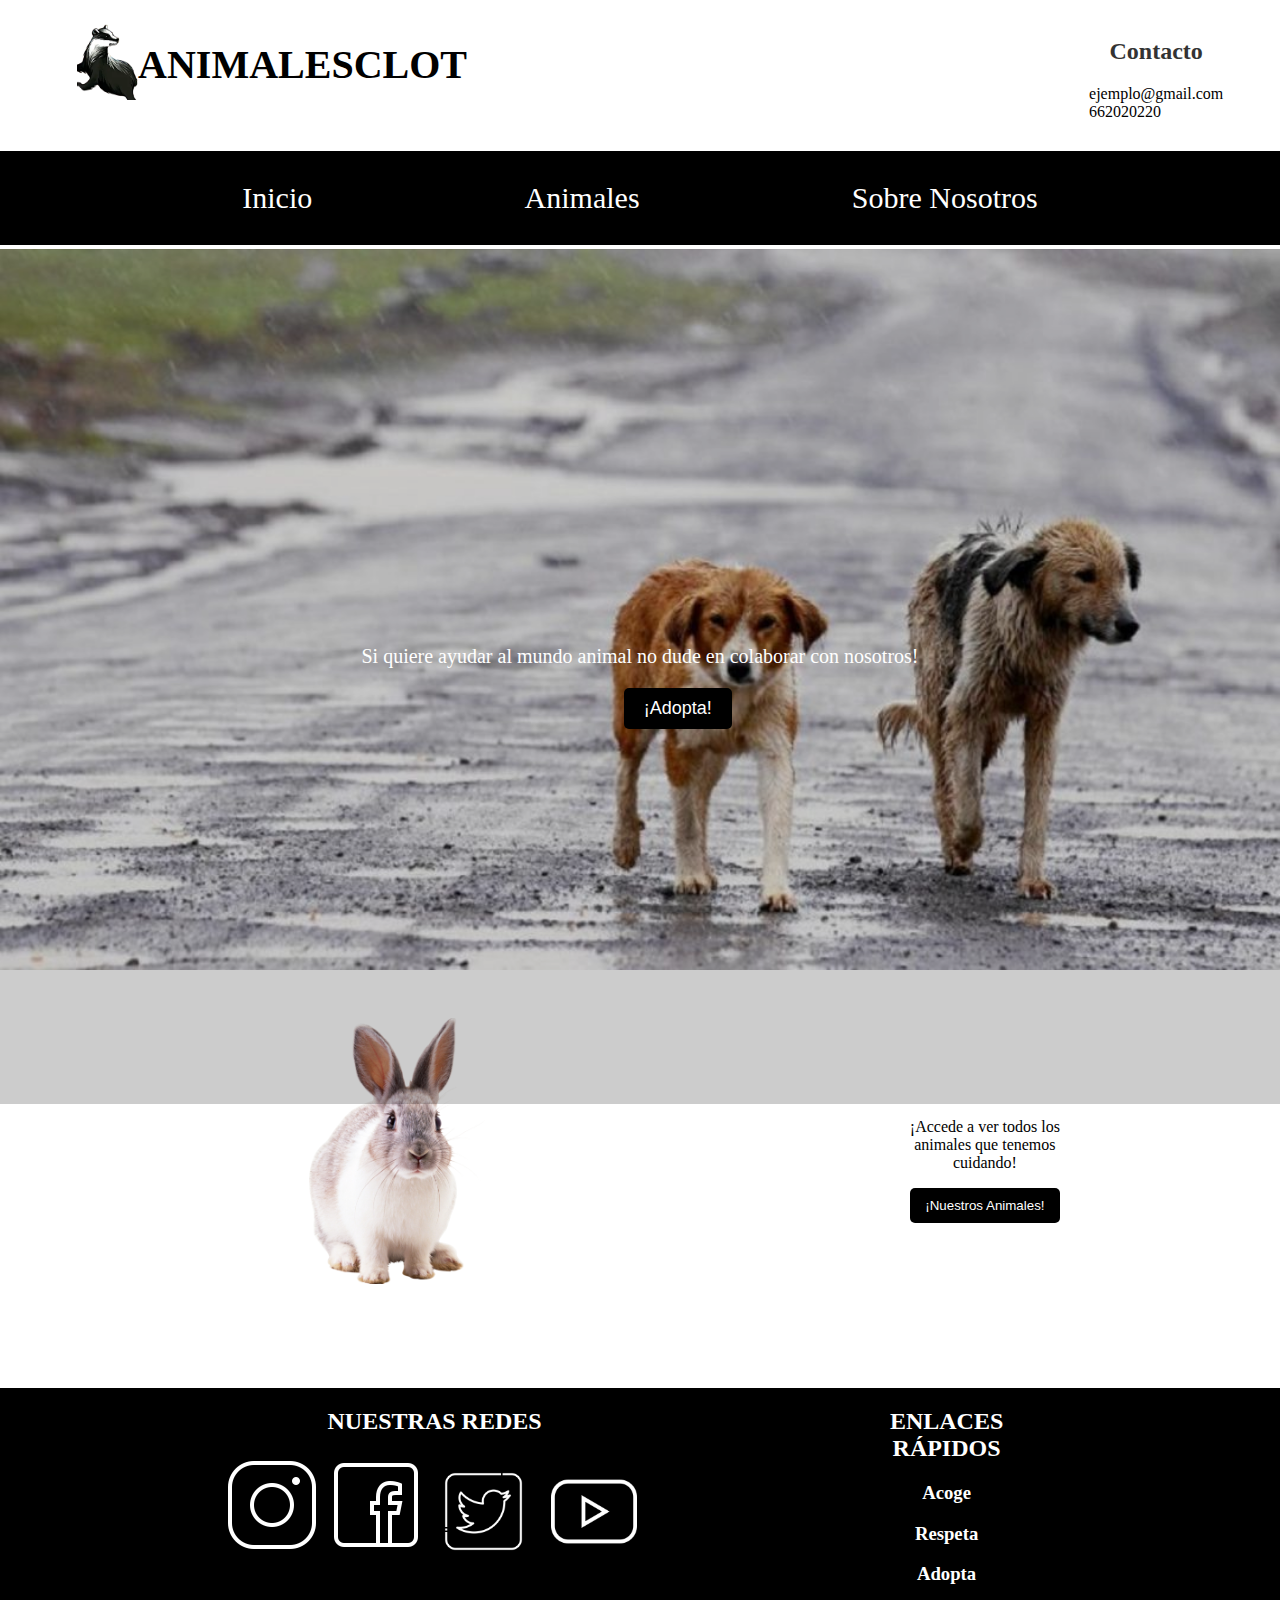
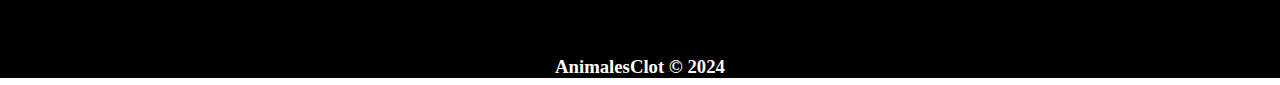
==== index.html @ e135b4b0 "Subida final del codigo" ====
<!DOCTYPE html>
<html lang="en">

<head>
    <meta charset="UTF-8">
    <meta name="viewport" content="width=device-width, initial-scale=1.0">
    <title>Adopción de animales</title>
    <link rel="stylesheet" href="./PJA1_ONG.css">
</head>

<body>
    <nav class="navbar">
        <div class="navbar-header">
            <img src="./IMG/logopagproyecto1.png" alt="" class="img1">
            <h1 class="txt1">ANIMALESCLOT</h1>
        </div>
        <div class="navbar-header2">
            <img src="" alt="">
            <h2>Contacto</h2>
            <a class="navbar-a" href="#">ejemplo@gmail.com</a><br>
            <a class="navbar-a" href="tel:+34662020220">662020220</a>
        </div>
    </nav>

    <div>
        <ul class="navbar-links">
            <li><a href="./index.html" class="nav-inicio">Inicio</a></li>
            <li class="dropdown"> <!-- Menú desplegable para Películas -->
                <a href="#">Animales</a>
                <ul class="dropdown-content"> <!-- Elementos desplegables. -->
                    <li><a href="./PJA1_ONGADOPCION.html">Adopción</a></li>
                </ul>
            </li>
            <li><a href="./PJA1_ONGSOBRENOSOTROS.html">Sobre Nosotros</a></li>
        </ul>   
    </div>

    <div class="contenedor2">
        <div class="image-button">
            <p>Si quiere ayudar al mundo animal no dude en colaborar con nosotros!</p>
            <a href="./PJA1_ONGADOPCION.html"><button class="button-Adopta">¡Adopta!</button></a>
        </div>
        <div>
            <!--<img src="./IMG/Gato2.png" alt="" class="img2">!-->
            <img src="./IMG/perroabandonao.jpg" class="img2">
        </div>
    </div>

    <div class="contenedor3">
        <div>
            <img src="./IMG/conejo1.png" alt="" class="img3">
        </div>
        <div class="text-button2">
            <p>¡Accede a ver todos los animales que tenemos cuidando!</p>
            <a href="./PJA1_ONGADOPCION.html"><button>¡Nuestros Animales!</button></a>
        </div>
    </div>
</body>
<footer class="contenedor-footer">
    <section class="section-contenedor">
        <div class="contenedor-footer1">
            <h2>NUESTRAS REDES</h2>
            <img src="./IMG/instagram.png" alt="">
            <img src="./IMG/facebook.png" alt="">
            <img src="./IMG/twitter.png" class="imgfooter" alt="">
            <img src="./IMG/youtube.png" class="imgfooter" alt="">
        </div>
        <div class="contenedor-footer2">
            <h2>ENLACES RÁPIDOS</h2>
            <h3>Acoge</h3>
            <h3>Respeta</h3>
            <h3>Adopta</h3>
        </div>
    </section>
    <h3>AnimalesClot © 2024</h3>
</footer>

</html>
---- PJA1_ONG.css ----
body{
    margin: auto;
}

/* Parte del navbar */
.txt1{
    margin-top:10%;
    font-size: 40px;
}

a{
    text-decoration: none;
    color: black;
}

.navbar-a{
    color: #000;
}
.img1{
    margin-top: 5%;
    margin-left: 5%;
    width: 15%;
    height: 80px;
}

.navbar{
    display: flex;
    justify-content: space-around;
}

.navbar-header{
    display: flex;
}
.navbar-header2{
    margin-left: 40%;
}
.navbar-links {
    list-style: none;
    display: flex;
    justify-content: space-evenly;
    font-size: 30px;
    background-color: #000;
    padding: 30px;
}
.navbar-links, a{
    color: white;
}   



/* desplegable de Animal qeu saldra Adopcio */
.dropdown {
    position: relative;
}

.dropdown-content {
    display: none;
    position: absolute;
    background-color: white;
    box-shadow: 0 4px 10px 0 rgba(0, 0, 0, 0.3);
    padding: 10px;
    list-style: none;
    z-index: 1;
    border-radius: 6px;
}

.dropdown:hover .dropdown-content {
    display: block;
}

.dropdown-content a {
    text-decoration: none;
    color: #000;
    padding: 5px 10px;
    display: block;
}

.dropdown-content a:hover {
    background-color: #f0f0f0;
}



/* Parte body contenedor2 */
.contenedor2{
    position: relative;
    margin-top: -2%;
}

.image-button {
    position: absolute;
    top: 0;
    left: 0;
    width: 100%;
    height: 855px;
    display: flex;
    flex-direction: column;
    justify-content: center;
    align-items: center;
    background-color: rgba(0, 0, 0, 0.2);
    color: white;
    text-align: center;
}
.image-button p {
    font-size: 20px;
    margin-bottom: 20px;
}
.image-button button{
    background-color: black;
    color: white;
    border: none;
    padding: 10px 20px;
    font-size: 18px;
    cursor: pointer;
    transition: background-color 0.3s;
}
.image-button button:hover {
    background-color: #333;
}
.img2{
    width: 100%;
}

.button-Adopta{
    margin-left: 35%;
}



/* Parte body contenedor3 */
.img3{
    max-width: 20%;
    margin-left: 35%;
    margin-top: 5%;
}

.contenedor3{
    display: flex;
    justify-content: space-around;
    padding-bottom: 100px;
}

.text-button2{
    margin-right: 15%;
    text-align: center;
    margin-top: 10%;
}

/* Parte del footer de todas las HTMLs */
.contenedor-footer{
    background-color: #000;
    padding-bottom: 20px 0;
    color: white;
    text-align: center;
}

.section-contenedor{
    display: flex;
    justify-content: space-around;
}
.contenedor-footer > .section-contenedor> div>img{
    filter: invert(1);
}
.imgfooter{
    width:10%;
    margin: 0 10px;
}
.contenedor-footer2{
    margin-right: 20%;
}
.contenedor-footer2 > h2{
    text-align:center;
    color:white;
}
.contenedor-footer1 > h2{
    color:white;
}
.contenedor-footer > h3 {
    margin-top: 5%;
    text-align: center;
}

/* Parte Sobrenosotros */
.contenedor-sobrenosotros{
    display:flex;
    justify-content: space-between;
    align-items: center;
    margin: 20px 0;
    padding-bottom: 20px;
}
.contenedor-sobrenosotros > h2{
    position: relative;
    bottom: 120px;
    left: 190px;
    white-space:nowrap; /*esto es para que se vea el titulo en la misma linea y no se vea uno arriba y otro abajo*/
}
.contenedor-sobrenosotros > p{
    margin-top: 100px;
}

.image-item{
    text-align: center;
    margin: 20px 20px;
    margin-right: 50px;
}
.image-item img{
    width:200px;
    height: auto;
    border-radius: 10px;
}

/* Parte del PJA1_ONGADOPTADOS.html */
/* cartas de animales */
.container {
    max-width: 1300px;
    margin: auto;
    background: white;
    border-radius: 10px;
    padding: 20px;
    box-shadow: 0 2px 10px rgba(0, 0, 0, 0.1);
}

.cards-container {
    display: flex;
    flex-wrap: wrap;
    justify-content: space-around;
}

.card {
    background-color: #fff;
    border: 1px solid #ddd;
    border-radius: 10px;
    box-shadow: 0 2px 10px rgba(0, 0, 0, 0.1);
    margin: 15px;
    padding: 10px;
    width: 200px;
    text-align: center;
}

.card img {
    max-width: 100%;
    border-radius: 5px;
}

h2 {
    color: #333;
    text-align: center;
}

/* botones del javascript */
button {
    background-color: black;
    color: white;
    padding: 10px 15px;
    border: none;
    border-radius: 5px;
    cursor: pointer;
}

button:hover {
    background-color: gray;
}

#boton-btn:hover{
    background-color: #007BFF;
}

h3 {
    margin-bottom: 7px;
}

/* Parte del pop up*/
.popup {
    position: fixed;
    top: 50%;
    left: 50%;
    transform: translate(-50%, -50%);
    background-color: white;
    padding: 20px;
    box-shadow: 0 4px 8px rgba(0, 0, 0, 0.1);
    border-radius: 8px;
    display: none;
}

.popup h3 {
    margin-top: 0;
}

.popup select {
    width: 100%;
    padding: 10px;
    margin: 15px 0;
}

.popup button {
    background-color: #00796b;
    color: white;
    border: none;
    padding: 10px 15px;
    border-radius: 5px;
    cursor: pointer;
}

.popup button:hover {
    background-color: #004d40;
}
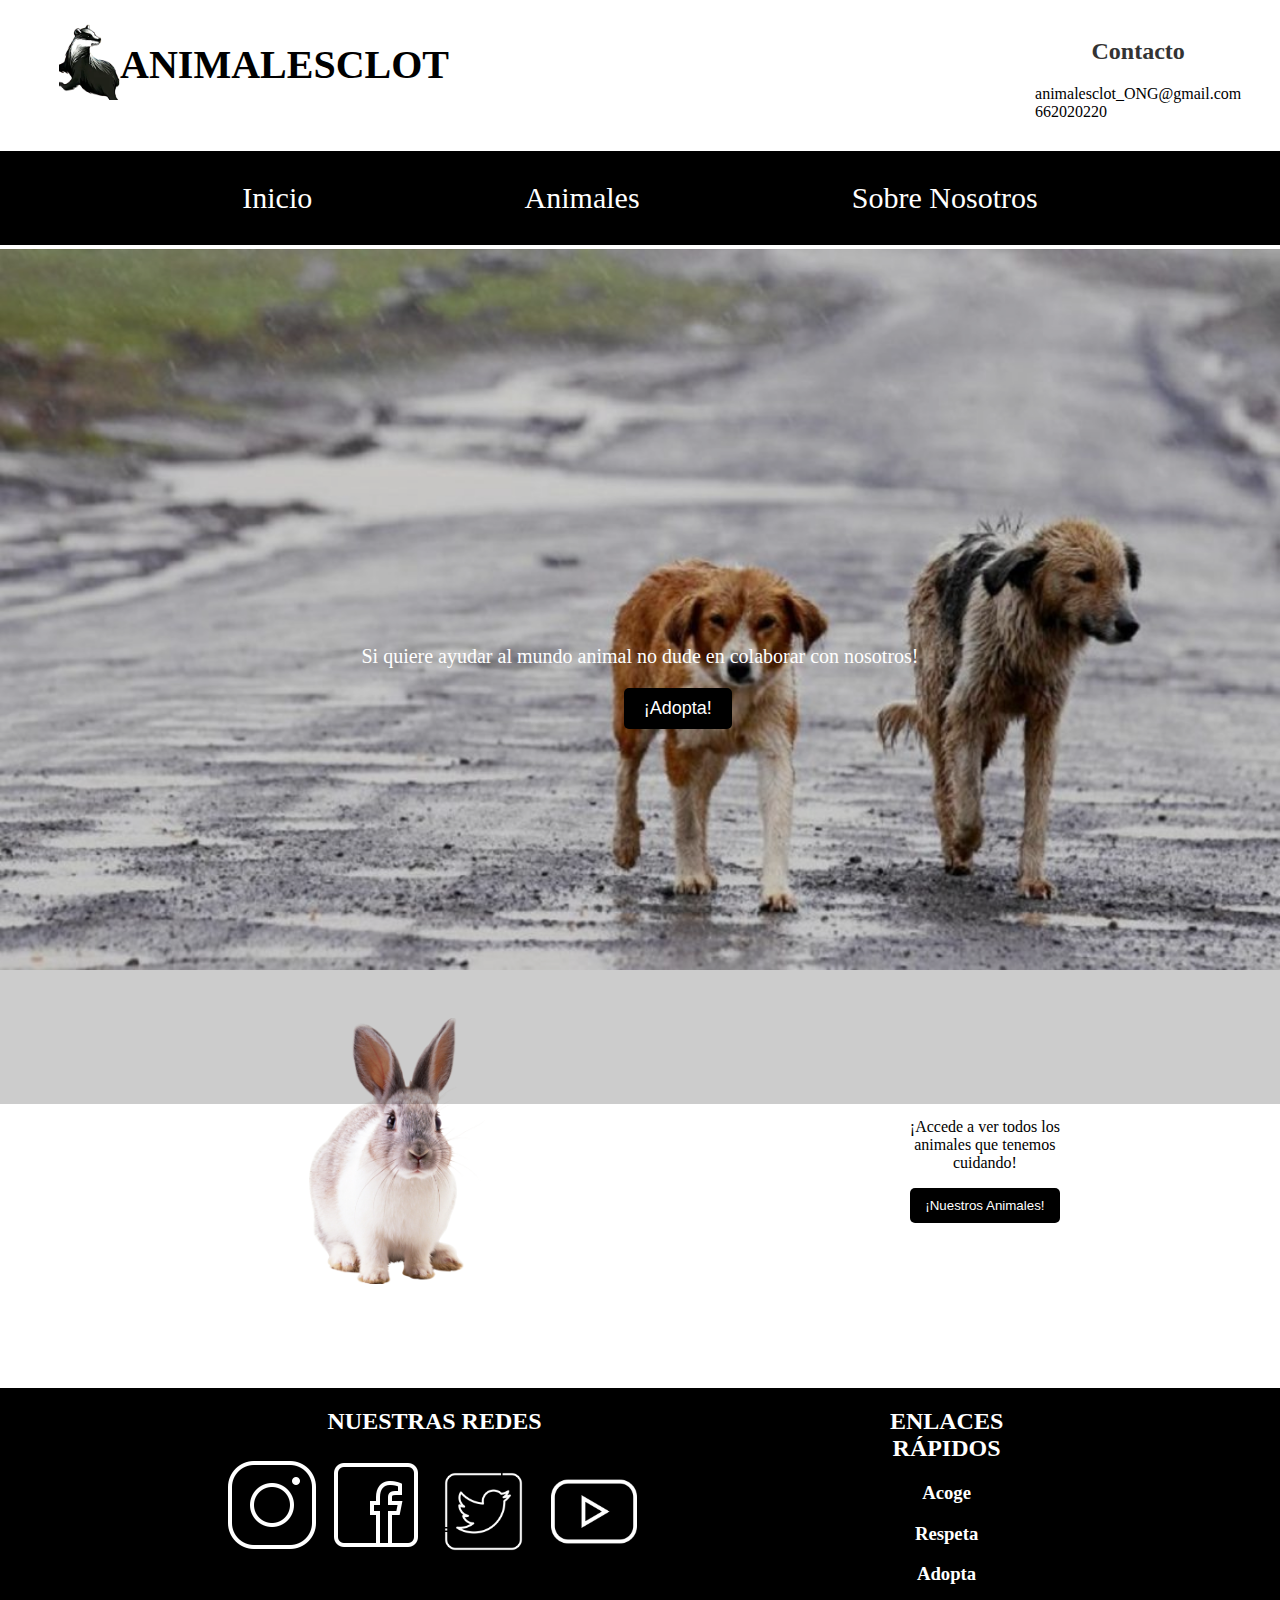
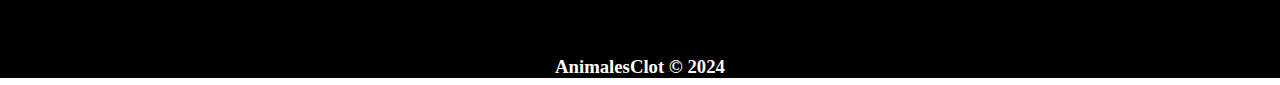
==== commit b1304f6f: "Cambio en gmail" ====
--- a/index.html
+++ b/index.html
@@ -17,7 +17,7 @@
         <div class="navbar-header2">
             <img src="" alt="">
             <h2>Contacto</h2>
-            <a class="navbar-a" href="#">ejemplo@gmail.com</a><br>
+            <a class="navbar-a" href="#">animalesclot_ONG@gmail.com</a><br>
             <a class="navbar-a" href="tel:+34662020220">662020220</a>
         </div>
     </nav>
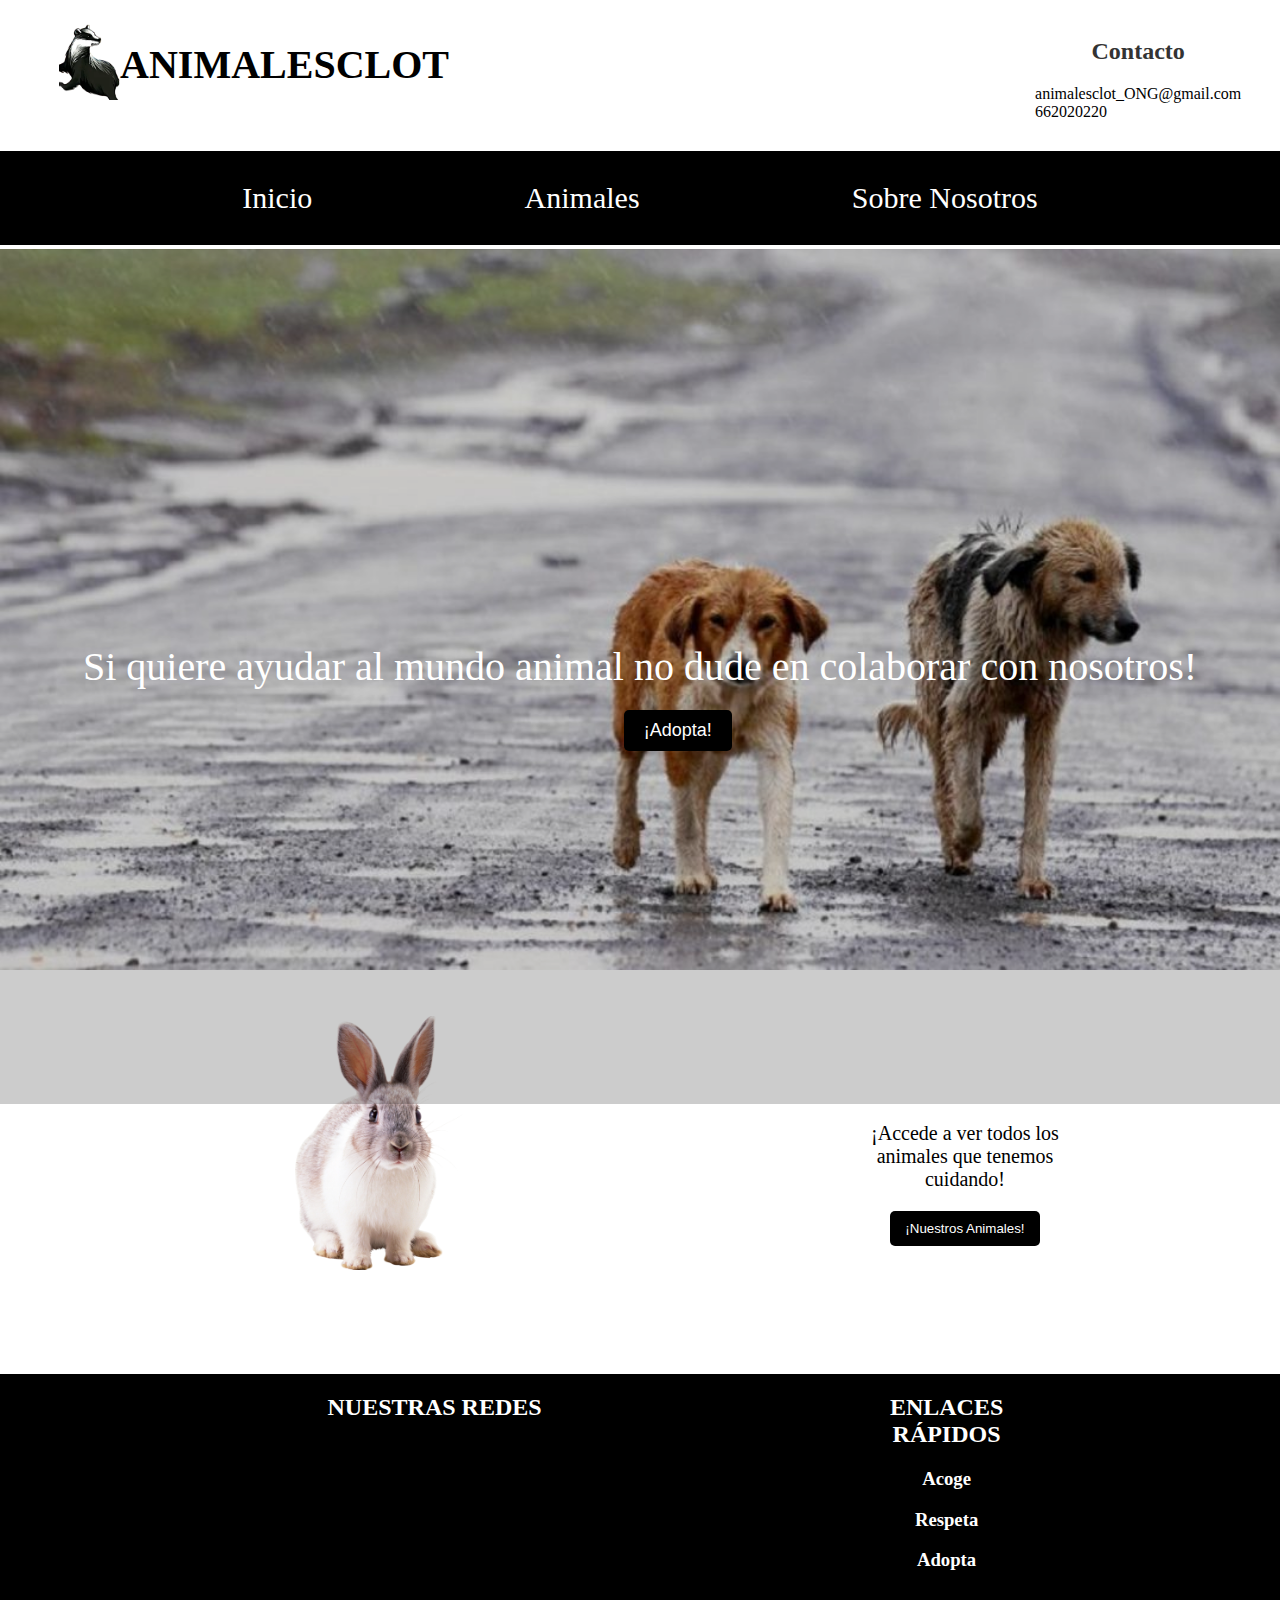
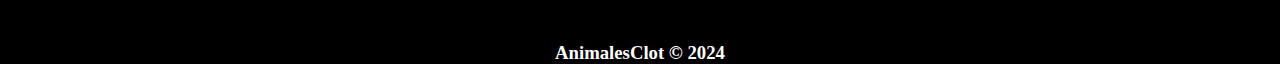
==== commit 92b67835: "Mejora codigo" ====
--- a/index.html
+++ b/index.html
@@ -60,10 +60,10 @@
     <section class="section-contenedor">
         <div class="contenedor-footer1">
             <h2>NUESTRAS REDES</h2>
-            <img src="./IMG/instagram.png" alt="">
-            <img src="./IMG/facebook.png" alt="">
-            <img src="./IMG/twitter.png" class="imgfooter" alt="">
-            <img src="./IMG/youtube.png" class="imgfooter" alt="">
+            <a href="https://www.instagram.com/?hl=es"><img src="./IMG/instagram.png" alt=""></a>
+            <a href="https://www.facebook.com/?locale=es_ES"><img src="./IMG/facebook.png" alt=""></a>
+            <a href="https://x.com/?lang=es"><img src="./IMG/twitter.png" class="imgfooter" alt=""></a>
+            <a href="https://www.youtube.com/"><img src="./IMG/youtube.png" class="imgfooter" alt=""></a>
         </div>
         <div class="contenedor-footer2">
             <h2>ENLACES RÁPIDOS</h2>
--- a/PJA1_ONG.css
+++ b/PJA1_ONG.css
@@ -101,8 +101,9 @@
     color: white;
     text-align: center;
 }
+
 .image-button p {
-    font-size: 20px;
+    font-size: 40px;
     margin-bottom: 20px;
 }
 .image-button button{
@@ -117,6 +118,7 @@
 .image-button button:hover {
     background-color: #333;
 }
+
 .img2{
     width: 100%;
 }
@@ -144,6 +146,7 @@
     margin-right: 15%;
     text-align: center;
     margin-top: 10%;
+    font-size: 20px;
 }
 
 /* Parte del footer de todas las HTMLs */
@@ -262,7 +265,7 @@
 }
 
 #boton-btn:hover{
-    background-color: #007BFF;
+    background-color: gray;
 }
 
 h3 {
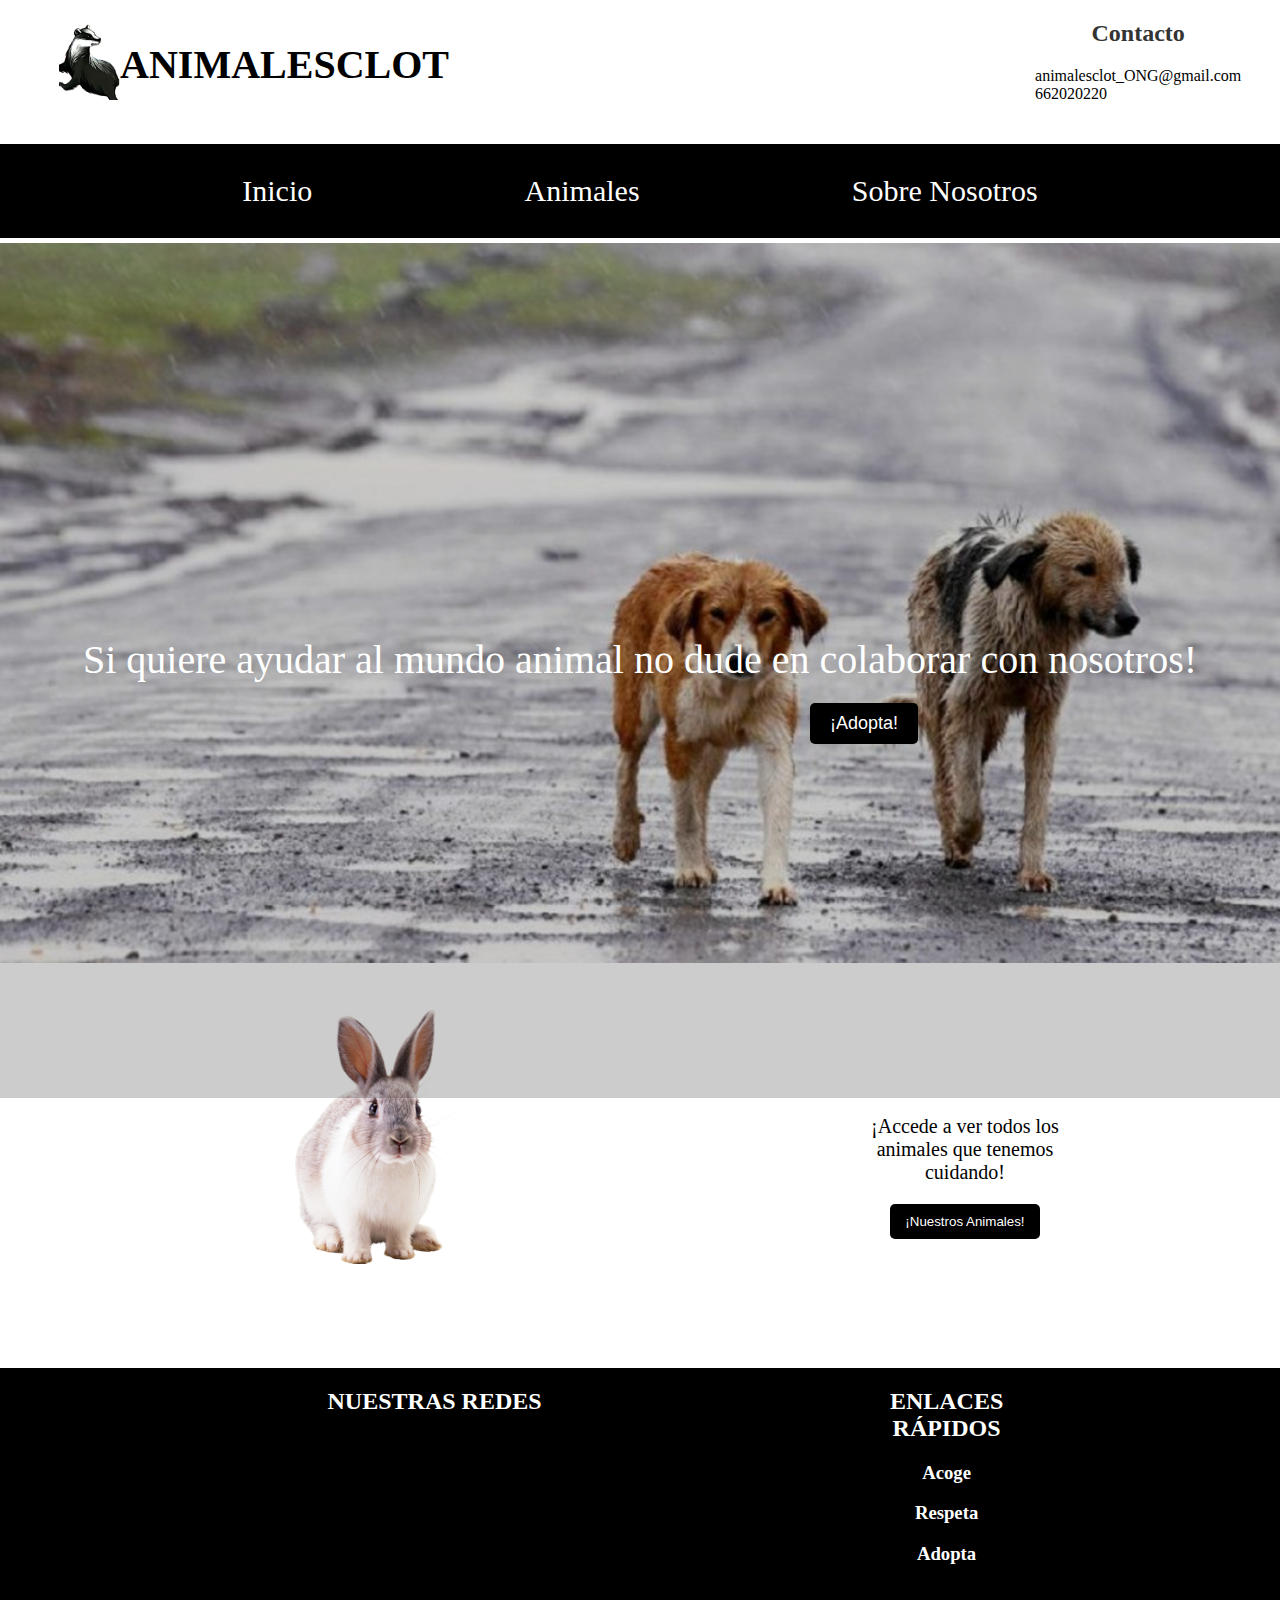
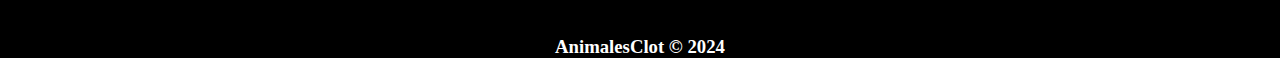
==== commit e16dbe4e: "Cambiar fallos" ====
--- a/index.html
+++ b/index.html
@@ -15,7 +15,6 @@
             <h1 class="txt1">ANIMALESCLOT</h1>
         </div>
         <div class="navbar-header2">
-            <img src="" alt="">
             <h2>Contacto</h2>
             <a class="navbar-a" href="#">animalesclot_ONG@gmail.com</a><br>
             <a class="navbar-a" href="tel:+34662020220">662020220</a>
@@ -38,11 +37,11 @@
     <div class="contenedor2">
         <div class="image-button">
             <p>Si quiere ayudar al mundo animal no dude en colaborar con nosotros!</p>
-            <a href="./PJA1_ONGADOPCION.html"><button class="button-Adopta">¡Adopta!</button></a>
+            <button class="button-Adopta"><a href="./PJA1_ONGADOPCION.html">¡Adopta!</a></button>
         </div>
         <div>
             <!--<img src="./IMG/Gato2.png" alt="" class="img2">!-->
-            <img src="./IMG/perroabandonao.jpg" class="img2">
+            <img src="./IMG/perroabandonao.jpg" class="img2" alt="">
         </div>
     </div>
 
@@ -52,27 +51,28 @@
         </div>
         <div class="text-button2">
             <p>¡Accede a ver todos los animales que tenemos cuidando!</p>
-            <a href="./PJA1_ONGADOPCION.html"><button>¡Nuestros Animales!</button></a>
+            <button><a href="./PJA1_ONGADOPCION.html">¡Nuestros Animales!</a></button>
         </div>
     </div>
+
+    <footer class="contenedor-footer">
+        <section class="section-contenedor">
+            <div class="contenedor-footer1">
+                <h2>NUESTRAS REDES</h2>
+                <a href="https://www.instagram.com/?hl=es"><img src="./IMG/instagram.png" alt=""></a>
+                <a href="https://www.facebook.com/?locale=es_ES"><img src="./IMG/facebook.png" alt=""></a>
+                <a href="https://x.com/?lang=es"><img src="./IMG/twitter.png" class="imgfooter" alt=""></a>
+                <a href="https://www.youtube.com/"><img src="./IMG/youtube.png" class="imgfooter" alt=""></a>
+            </div>
+            <div class="contenedor-footer2">
+                <h2>ENLACES RÁPIDOS</h2>
+                <h3>Acoge</h3>
+                <h3>Respeta</h3>
+                <h3>Adopta</h3>
+            </div>
+        </section>
+        <h3>AnimalesClot © 2024</h3>
+    </footer>
 </body>
-<footer class="contenedor-footer">
-    <section class="section-contenedor">
-        <div class="contenedor-footer1">
-            <h2>NUESTRAS REDES</h2>
-            <a href="https://www.instagram.com/?hl=es"><img src="./IMG/instagram.png" alt=""></a>
-            <a href="https://www.facebook.com/?locale=es_ES"><img src="./IMG/facebook.png" alt=""></a>
-            <a href="https://x.com/?lang=es"><img src="./IMG/twitter.png" class="imgfooter" alt=""></a>
-            <a href="https://www.youtube.com/"><img src="./IMG/youtube.png" class="imgfooter" alt=""></a>
-        </div>
-        <div class="contenedor-footer2">
-            <h2>ENLACES RÁPIDOS</h2>
-            <h3>Acoge</h3>
-            <h3>Respeta</h3>
-            <h3>Adopta</h3>
-        </div>
-    </section>
-    <h3>AnimalesClot © 2024</h3>
-</footer>
 
 </html>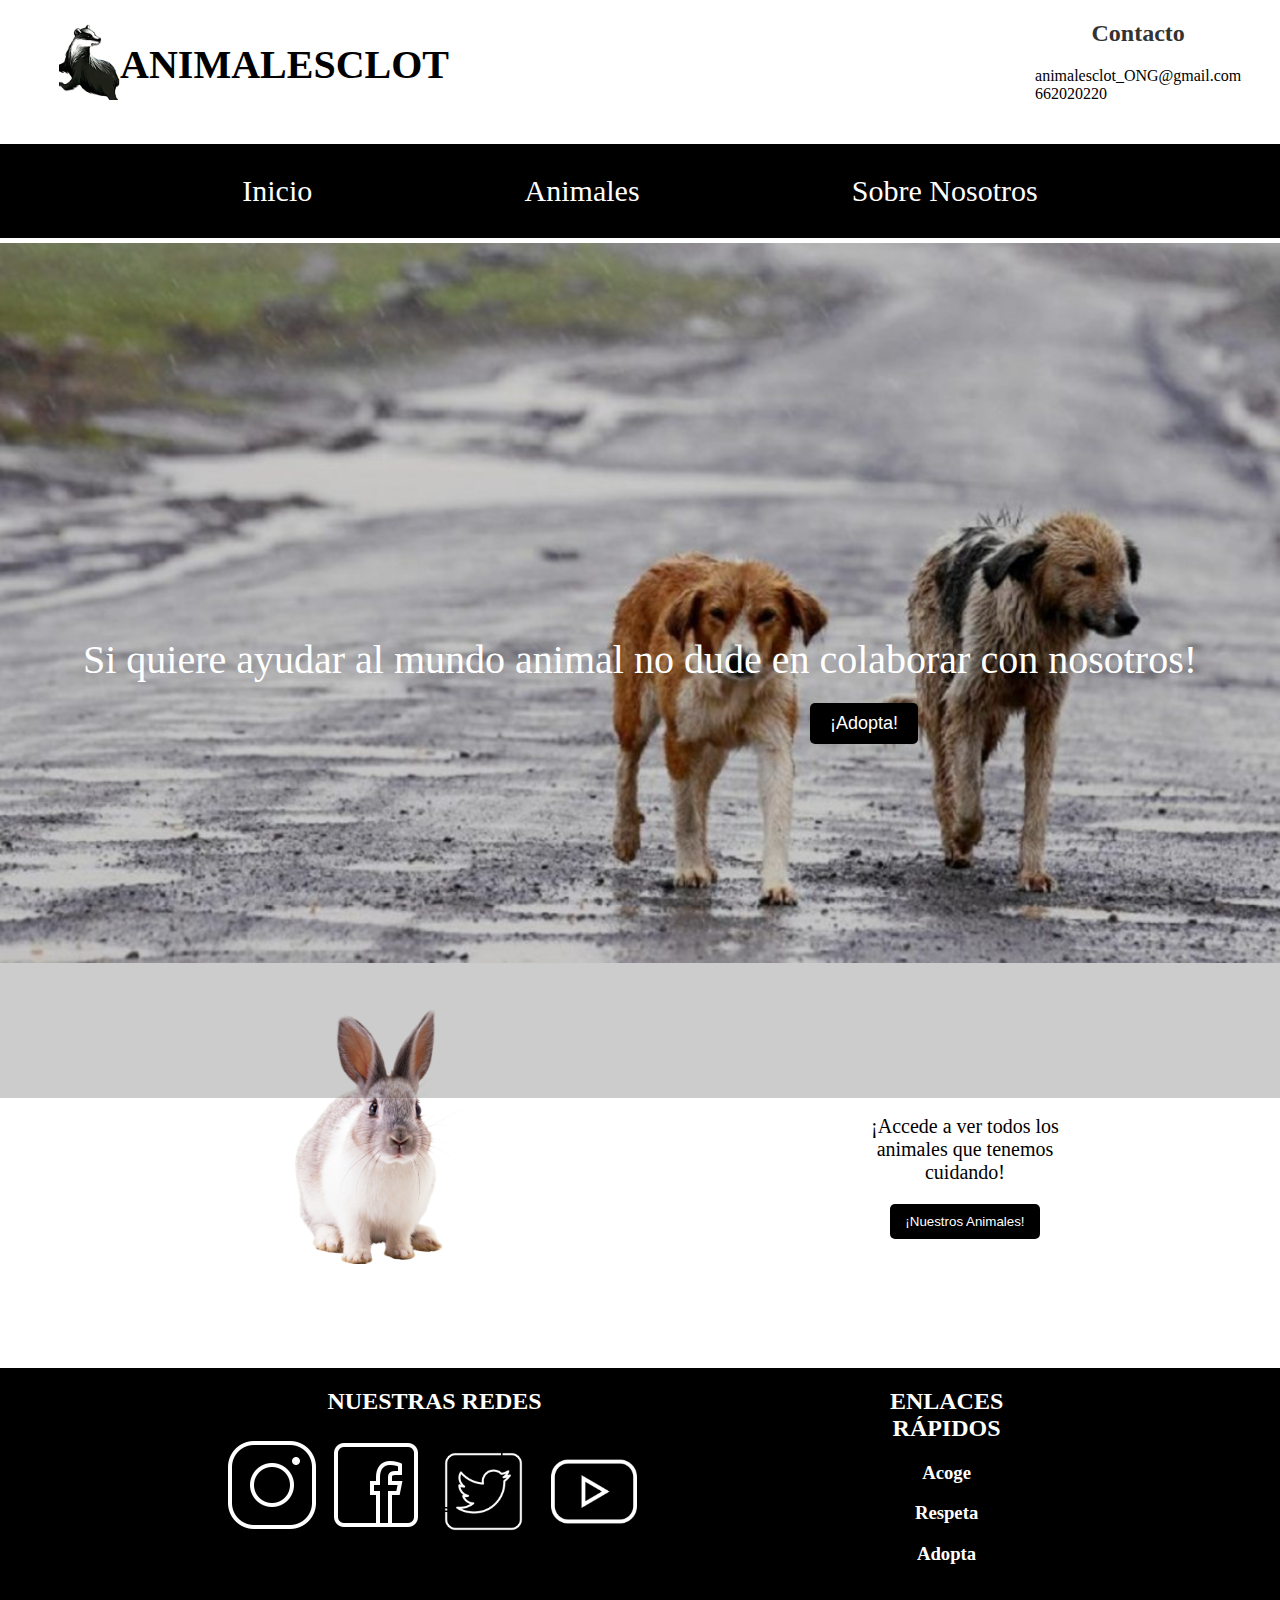
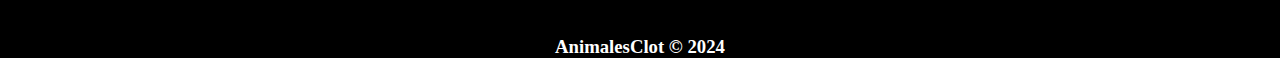
==== commit db051d48: "Mejora codigo" ====
--- a/index.html
+++ b/index.html
@@ -24,9 +24,9 @@
     <div>
         <ul class="navbar-links">
             <li><a href="./index.html" class="nav-inicio">Inicio</a></li>
-            <li class="dropdown"> <!-- Menú desplegable para Películas -->
+            <li class="dropdown"> 
                 <a href="#">Animales</a>
-                <ul class="dropdown-content"> <!-- Elementos desplegables. -->
+                <ul class="dropdown-content"> 
                     <li><a href="./PJA1_ONGADOPCION.html">Adopción</a></li>
                 </ul>
             </li>
@@ -40,7 +40,6 @@
             <button class="button-Adopta"><a href="./PJA1_ONGADOPCION.html">¡Adopta!</a></button>
         </div>
         <div>
-            <!--<img src="./IMG/Gato2.png" alt="" class="img2">!-->
             <img src="./IMG/perroabandonao.jpg" class="img2" alt="">
         </div>
     </div>
--- a/PJA1_ONG.css
+++ b/PJA1_ONG.css
@@ -161,7 +161,7 @@
     display: flex;
     justify-content: space-around;
 }
-.contenedor-footer > .section-contenedor> div>img{
+.contenedor-footer > .section-contenedor> div> a>img{
     filter: invert(1);
 }
 .imgfooter{
